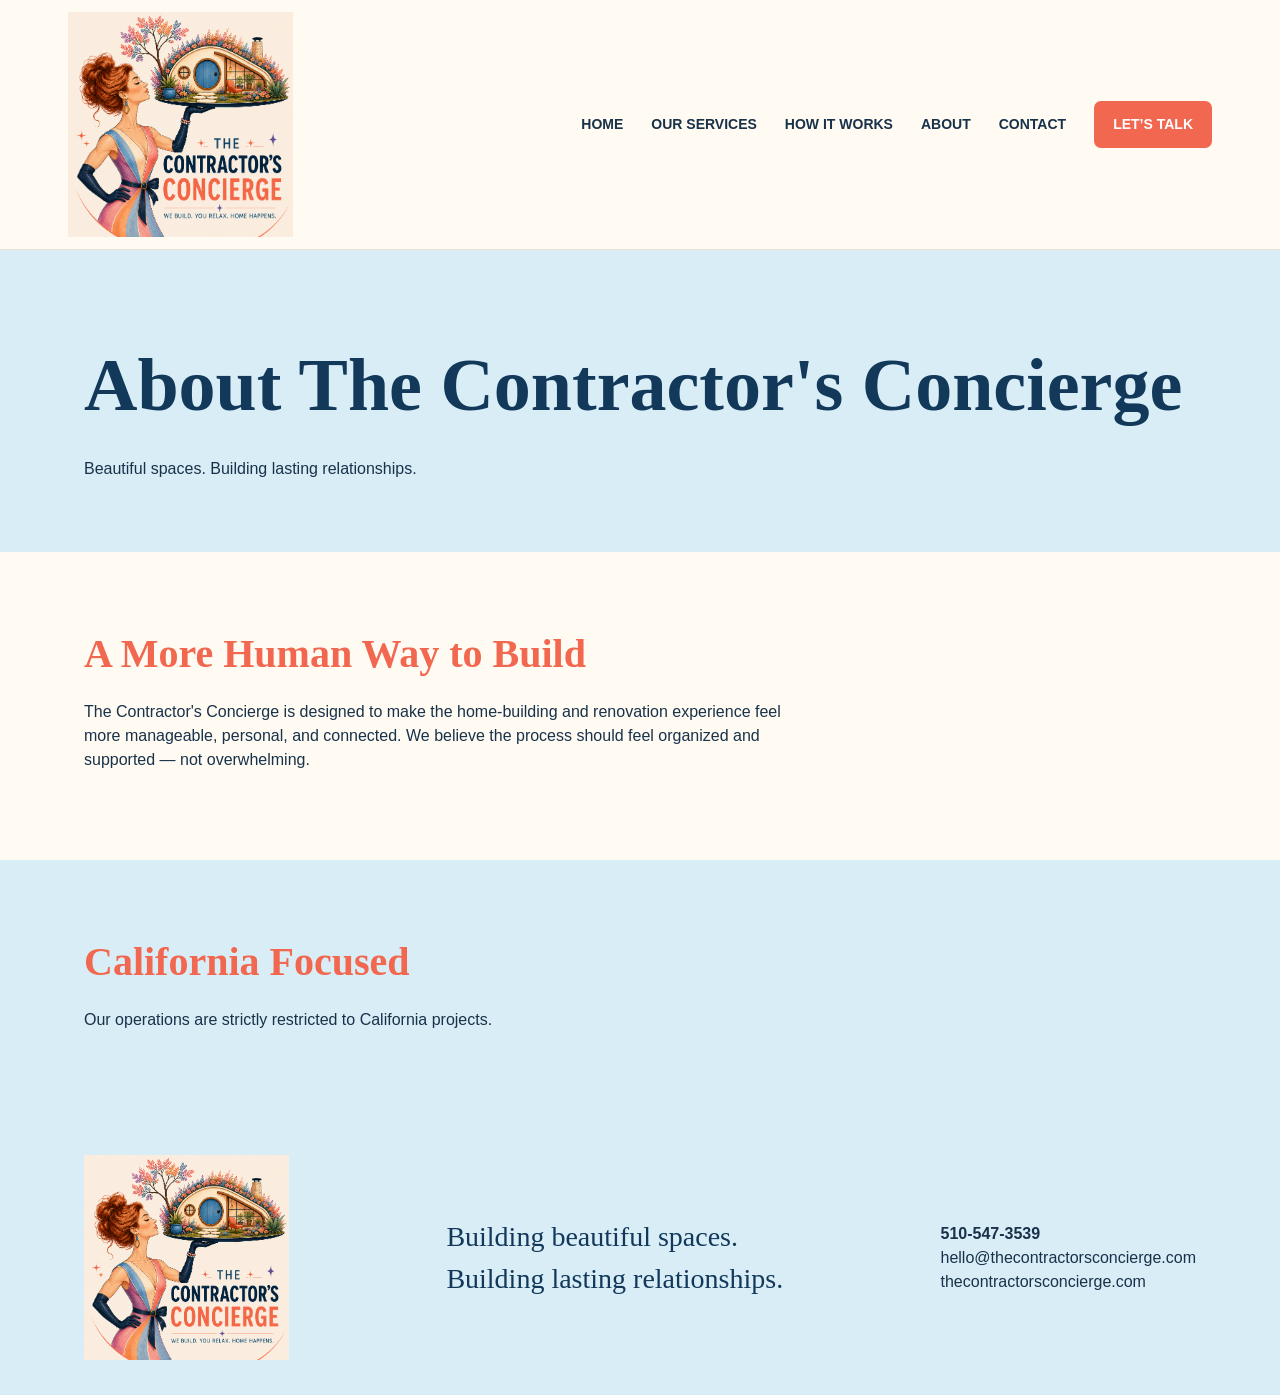
==== about.html @ 3cc2b13f "Add files via upload" ====
<!doctype html><html lang="en"><head><meta charset="utf-8"><meta name="viewport" content="width=device-width,initial-scale=1"><title>The Contractor's Concierge | About</title><link rel="stylesheet" href="css/styles.css"></head><body><header class="site-header"><div class="nav">
<a href="index.html"><img class="logo" src="assets/APPROVED_LOGO_AND_TAGLINE.png" alt="The Contractor's Concierge"></a>
<nav><a href="index.html">HOME</a><a href="services.html">OUR SERVICES</a><a href="how-it-works.html">HOW IT WORKS</a><a href="about.html">ABOUT</a><a href="contact.html">CONTACT</a><a class="talk" href="contact.html">LET’S TALK</a></nav>
</div></header><main><section class="page-hero"><div class="container"><h1>About The Contractor's Concierge</h1><p class="intro">Beautiful spaces. Building lasting relationships.</p></div></section><section class="section"><div class="container"><h2>A More Human Way to Build</h2><p class="intro">The Contractor's Concierge is designed to make the home-building and renovation experience feel more manageable, personal, and connected. We believe the process should feel organized and supported — not overwhelming.</p></div></section><section class="section sky"><div class="container"><h2>California Focused</h2><p class="intro">Our operations are strictly restricted to California projects.</p></div></section></main><footer><div class="footer-inner">
<img class="footer-logo" src="assets/APPROVED_LOGO_AND_TAGLINE.png" alt="The Contractor's Concierge">
<div class="footer-script">Building beautiful spaces.<br>Building lasting relationships.</div>
<div><strong>510-547-3539</strong><br>hello@thecontractorsconcierge.com<br>thecontractorsconcierge.com</div>
</div></footer><script src="js/script.js"></script></body></html>
---- css/styles.css ----
:root{--navy:#12385a;--coral:#f2674f;--sky:#d9edf7;--cream:#fffaf2;--ink:#18324a;--line:#bfd0dc}
*{box-sizing:border-box}html{scroll-behavior:smooth}body{margin:0;font-family:Arial,Helvetica,sans-serif;color:var(--ink);background:var(--cream);line-height:1.5}a{color:inherit;text-decoration:none}
.site-header{position:sticky;top:0;z-index:20;background:rgba(255,250,242,.97);border-bottom:1px solid #eadfd3}.nav{max-width:1200px;margin:auto;min-height:86px;padding:12px 28px;display:flex;align-items:center;justify-content:space-between;gap:25px}.logo{width:225px;height:auto;display:block}nav{display:flex;align-items:center;gap:28px;font-size:14px;font-weight:700}nav a:hover{color:var(--coral)}.talk{background:var(--coral);color:#fff;padding:13px 19px;border-radius:7px}
.hero{max-width:1200px;margin:auto;padding:28px 28px 18px;display:grid;grid-template-columns:.92fr 1.08fr;gap:18px;align-items:center;min-height:620px}.hero-copy h1{font-family:Georgia,"Times New Roman",serif;font-size:clamp(52px,6.2vw,80px);line-height:.99;color:var(--navy);margin:0 0 18px}.hero-copy h1 span{color:var(--coral)}.script{font-family:"Brush Script MT","Segoe Script",cursive;color:var(--navy);font-size:clamp(26px,3.2vw,42px);margin:8px 0 16px}.hero-copy p{font-size:18px;max-width:470px}.hero-art{width:100%;max-height:590px;object-fit:contain;display:block}.button{display:inline-block;background:var(--coral);color:#fff;border-radius:28px;padding:15px 27px;font-weight:800;margin-top:12px}.trust-row{display:grid;grid-template-columns:repeat(3,1fr);gap:15px;max-width:520px;margin-top:28px}.trust{text-align:center;color:var(--navy);font-weight:800}.trust small{display:block;font-weight:700;margin-top:4px}
.intake{padding:54px 0 70px;background:linear-gradient(180deg,#fff0df,#fff8f0)}.container{max-width:1160px;margin:auto;padding:0 24px}.intake-title{text-align:center;font-family:Georgia,serif;color:var(--coral);font-size:36px;margin-bottom:32px}.form-card{max-width:1160px;margin:auto;background:rgba(255,255,255,.78);border:1px solid #eadfd3;border-radius:16px;padding:28px;display:grid;grid-template-columns:1fr 1fr;gap:30px}.group{margin-bottom:25px}.group h3{color:var(--navy);margin:0 0 10px;font-size:18px}.group h3 small{font-weight:400;font-size:12px}label{display:block;margin:8px 0}input,textarea{width:100%;padding:12px 13px;border:1px solid var(--line);border-radius:8px;background:#fff;font:inherit}textarea{min-height:150px}.choices{display:grid;grid-template-columns:1fr 1fr;gap:7px}.choice{display:flex;gap:8px;align-items:flex-start}.choice input{width:auto;margin-top:5px}.submit{border:0;background:var(--coral);color:#fff;border-radius:28px;padding:16px 28px;font-size:16px;font-weight:800;cursor:pointer}.privacy{font-size:12px;color:#536b7e}
.page-hero{padding:80px 0 55px;background:var(--sky)}.page-hero h1{font-family:Georgia,serif;color:var(--navy);font-size:clamp(48px,6vw,74px);margin:0 0 15px}.section{padding:72px 0}.section.sky{background:var(--sky)}.section h2{font-family:Georgia,serif;color:var(--coral);font-size:40px;margin:0 0 14px}.intro{max-width:700px}.cards{display:grid;grid-template-columns:repeat(3,1fr);gap:20px;margin-top:30px}.card{background:#fff;border:1px solid var(--line);border-radius:14px;padding:25px}.card h3,.step h3{color:var(--navy)}.steps{display:grid;grid-template-columns:repeat(4,1fr);gap:18px;margin-top:35px}.step{background:#fff;border-radius:14px;padding:22px;border-top:5px solid var(--coral)}.step strong{font-family:Georgia,serif;color:var(--navy);font-size:24px}
footer{background:var(--sky);padding:35px 0}.footer-inner{max-width:1160px;margin:auto;padding:0 24px;display:flex;justify-content:space-between;align-items:center;gap:25px}.footer-logo{width:205px}.footer-script{font-family:"Brush Script MT","Segoe Script",cursive;color:var(--navy);font-size:28px}
@media(max-width:900px){nav{gap:15px;font-size:12px}.hero{grid-template-columns:1fr;min-height:auto}.hero-art{max-height:520px}.form-card{grid-template-columns:1fr}.cards{grid-template-columns:1fr 1fr}.steps{grid-template-columns:1fr 1fr}}
@media(max-width:650px){.nav{padding:10px 16px}.logo{width:175px}nav{display:none}.hero{padding:25px 18px 35px}.hero-copy h1{font-size:50px}.hero-copy p{font-size:16px}.trust-row{grid-template-columns:1fr 1fr 1fr;gap:8px;font-size:13px}.container{padding:0 18px}.section{padding:52px 0}.form-card{padding:20px}.choices,.cards,.steps{grid-template-columns:1fr}.footer-inner{flex-direction:column;align-items:flex-start}}
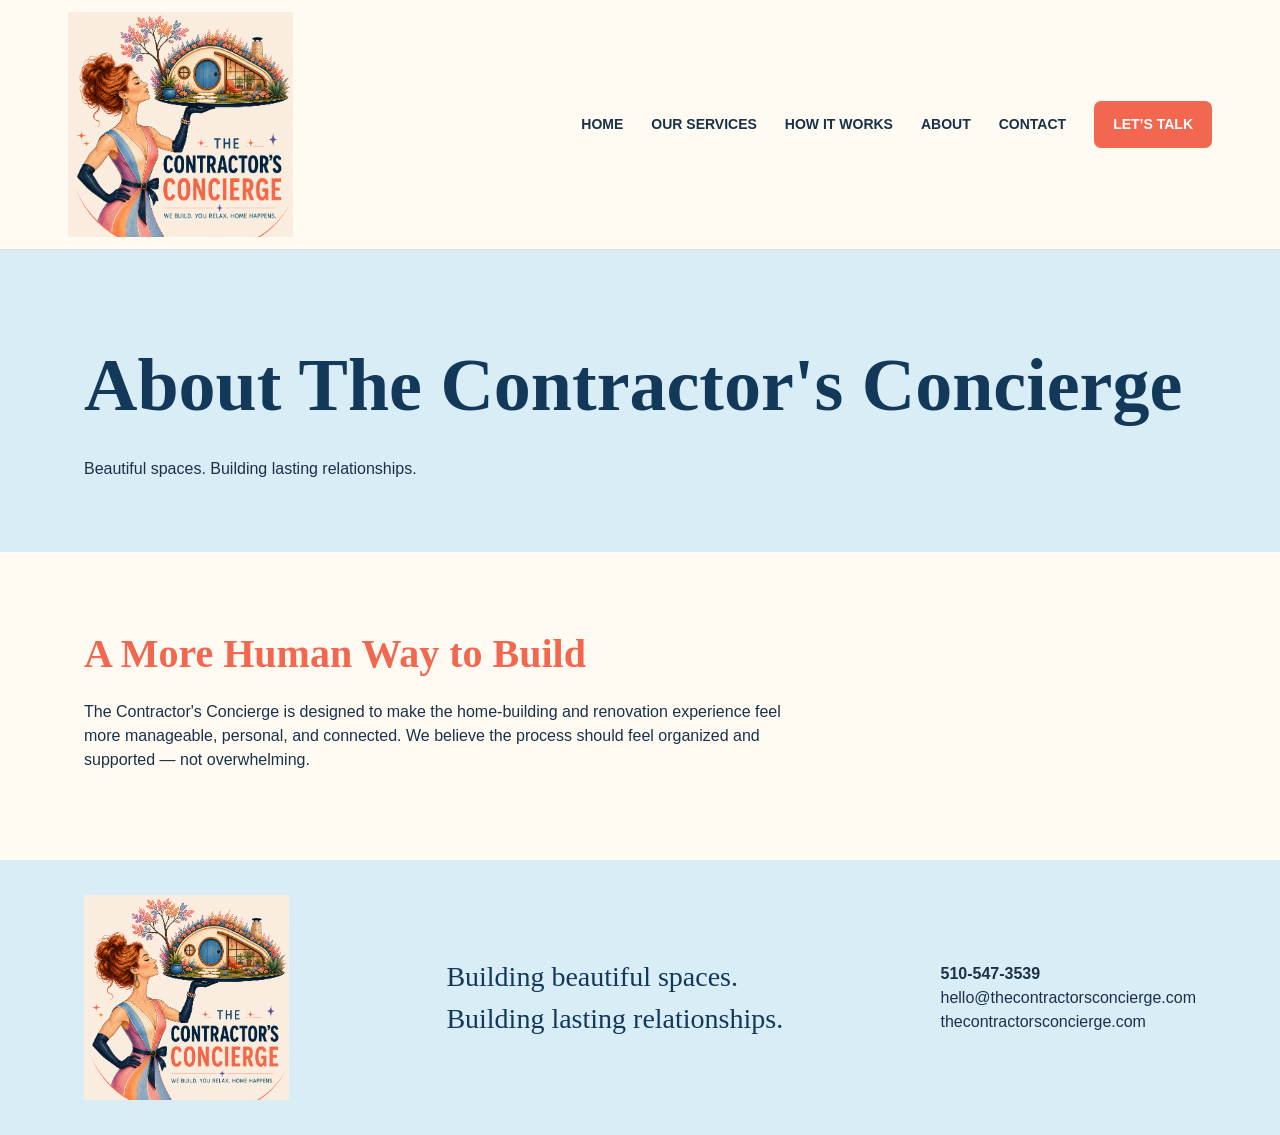
==== commit cd6b006e: "Fix HTML structure and footer content" ====
--- a/about.html
+++ b/about.html
@@ -1,8 +1,8 @@
 <!doctype html><html lang="en"><head><meta charset="utf-8"><meta name="viewport" content="width=device-width,initial-scale=1"><title>The Contractor's Concierge | About</title><link rel="stylesheet" href="css/styles.css"></head><body><header class="site-header"><div class="nav">
 <a href="index.html"><img class="logo" src="assets/APPROVED_LOGO_AND_TAGLINE.png" alt="The Contractor's Concierge"></a>
 <nav><a href="index.html">HOME</a><a href="services.html">OUR SERVICES</a><a href="how-it-works.html">HOW IT WORKS</a><a href="about.html">ABOUT</a><a href="contact.html">CONTACT</a><a class="talk" href="contact.html">LET’S TALK</a></nav>
-</div></header><main><section class="page-hero"><div class="container"><h1>About The Contractor's Concierge</h1><p class="intro">Beautiful spaces. Building lasting relationships.</p></div></section><section class="section"><div class="container"><h2>A More Human Way to Build</h2><p class="intro">The Contractor's Concierge is designed to make the home-building and renovation experience feel more manageable, personal, and connected. We believe the process should feel organized and supported — not overwhelming.</p></div></section><section class="section sky"><div class="container"><h2>California Focused</h2><p class="intro">Our operations are strictly restricted to California projects.</p></div></section></main><footer><div class="footer-inner">
+</div></header><main><section class="page-hero"><div class="container"><h1>About The Contractor's Concierge</h1><p class="intro">Beautiful spaces. Building lasting relationships.</p></div></section><section class="section"><div class="container"><h2>A More Human Way to Build</h2><p class="intro">The Contractor's Concierge is designed to make the home-building and renovation experience feel more manageable, personal, and connected. We believe the process should feel organized and supported — not overwhelming.</p></div></section></main><footer><div class="footer-inner">
 <img class="footer-logo" src="assets/APPROVED_LOGO_AND_TAGLINE.png" alt="The Contractor's Concierge">
 <div class="footer-script">Building beautiful spaces.<br>Building lasting relationships.</div>
 <div><strong>510-547-3539</strong><br>hello@thecontractorsconcierge.com<br>thecontractorsconcierge.com</div>
-</div></footer><script src="js/script.js"></script></body></html>+</div></footer><script src="js/script.js"></script></body></html>
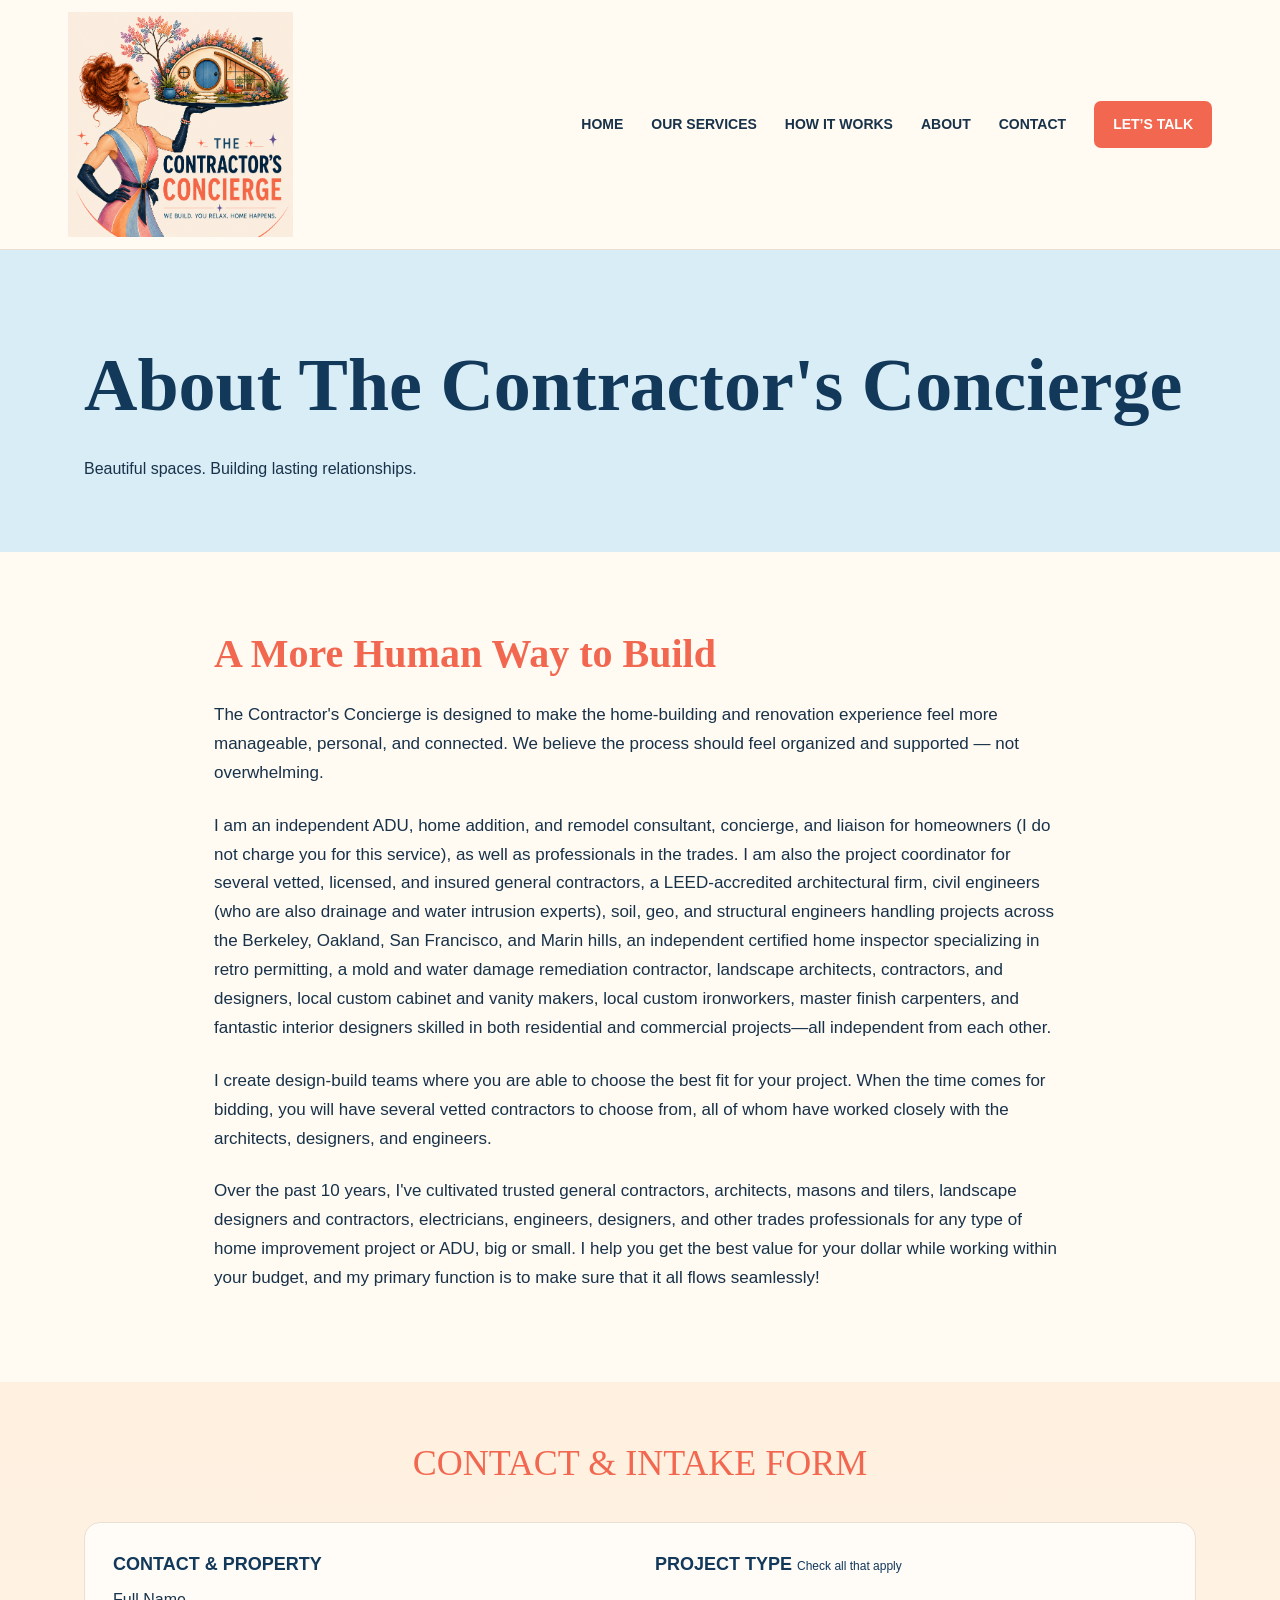
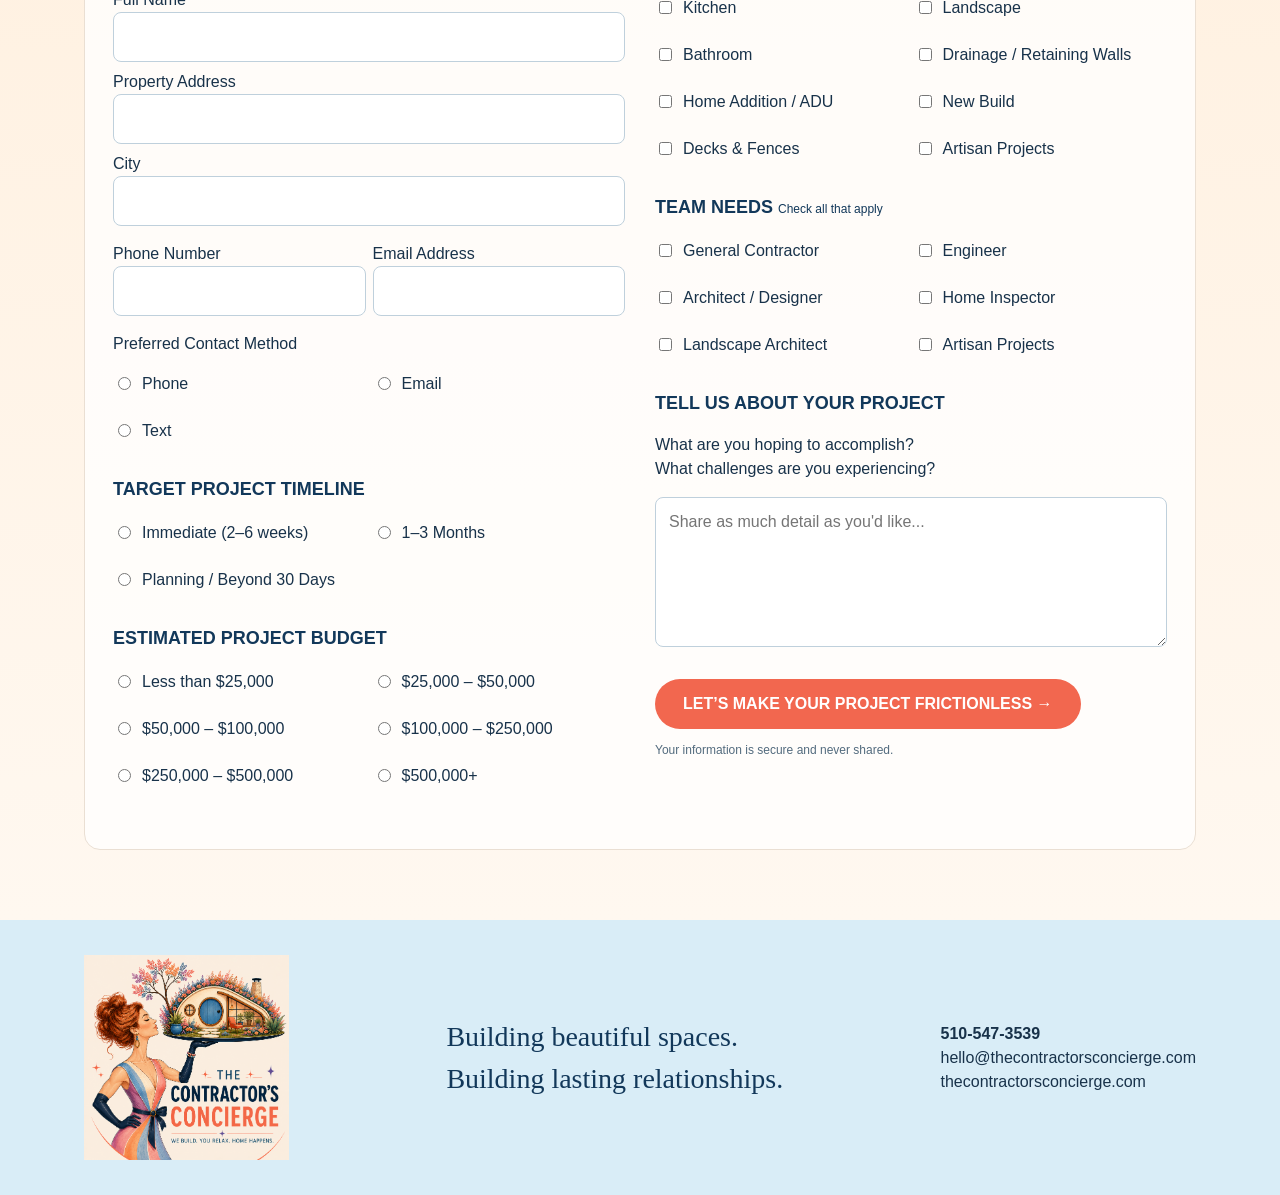
==== commit c5353240: "Enhance about.html with new content and styles Updated the about page with additional content and st" ====
--- a/about.html
+++ b/about.html
@@ -1,7 +1,32 @@
 <!doctype html><html lang="en"><head><meta charset="utf-8"><meta name="viewport" content="width=device-width,initial-scale=1"><title>The Contractor's Concierge | About</title><link rel="stylesheet" href="css/styles.css"></head><body><header class="site-header"><div class="nav">
 <a href="index.html"><img class="logo" src="assets/APPROVED_LOGO_AND_TAGLINE.png" alt="The Contractor's Concierge"></a>
 <nav><a href="index.html">HOME</a><a href="services.html">OUR SERVICES</a><a href="how-it-works.html">HOW IT WORKS</a><a href="about.html">ABOUT</a><a href="contact.html">CONTACT</a><a class="talk" href="contact.html">LET’S TALK</a></nav>
-</div></header><main><section class="page-hero"><div class="container"><h1>About The Contractor's Concierge</h1><p class="intro">Beautiful spaces. Building lasting relationships.</p></div></section><section class="section"><div class="container"><h2>A More Human Way to Build</h2><p class="intro">The Contractor's Concierge is designed to make the home-building and renovation experience feel more manageable, personal, and connected. We believe the process should feel organized and supported — not overwhelming.</p></div></section></main><footer><div class="footer-inner">
+</div></header><main>
+<section class="page-hero"><div class="container"><h1>About The Contractor's Concierge</h1><p class="intro">Beautiful spaces. Building lasting relationships.</p></div></section>
+
+<section class="section">
+<div class="container" style="max-width: 900px; text-align: left;">
+<h2>A More Human Way to Build</h2>
+<p class="intro" style="max-width: 100%; font-size: 17px; line-height: 1.7; color: var(--ink); margin-bottom: 24px;">The Contractor's Concierge is designed to make the home-building and renovation experience feel more manageable, personal, and connected. We believe the process should feel organized and supported — not overwhelming.</p>
+<p class="intro" style="max-width: 100%; font-size: 17px; line-height: 1.7; color: var(--ink); margin-bottom: 24px;">I am an independent ADU, home addition, and remodel consultant, concierge, and liaison for homeowners (I do not charge you for this service), as well as professionals in the trades. I am also the project coordinator for several vetted, licensed, and insured general contractors, a LEED-accredited architectural firm, civil engineers (who are also drainage and water intrusion experts), soil, geo, and structural engineers handling projects across the Berkeley, Oakland, San Francisco, and Marin hills, an independent certified home inspector specializing in retro permitting, a mold and water damage remediation contractor, landscape architects, contractors, and designers, local custom cabinet and vanity makers, local custom ironworkers, master finish carpenters, and fantastic interior designers skilled in both residential and commercial projects—all independent from each other.</p>
+<p class="intro" style="max-width: 100%; font-size: 17px; line-height: 1.7; color: var(--ink); margin-bottom: 24px;">I create design-build teams where you are able to choose the best fit for your project. When the time comes for bidding, you will have several vetted contractors to choose from, all of whom have worked closely with the architects, designers, and engineers.</p>
+<p class="intro" style="max-width: 100%; font-size: 17px; line-height: 1.7; color: var(--ink);">Over the past 10 years, I've cultivated trusted general contractors, architects, masons and tilers, landscape designers and contractors, electricians, engineers, designers, and other trades professionals for any type of home improvement project or ADU, big or small. I help you get the best value for your dollar while working within your budget, and my primary function is to make sure that it all flows seamlessly!</p>
+</div>
+</section>
+
+<section class="intake"><div class="container"><div class="intake-title">CONTACT &amp; INTAKE FORM</div><form class="form-card">
+<div>
+<div class="group"><h3>CONTACT &amp; PROPERTY</h3><label>Full Name<input required></label><label>Property Address<input required></label><label>City<input required></label><div class="choices"><label>Phone Number<input type="tel" required></label><label>Email Address<input type="email" required></label></div><label>Preferred Contact Method</label><div class="choices"><label class="choice"><input type="radio" name="contact"> Phone</label><label class="choice"><input type="radio" name="contact"> Email</label><label class="choice"><input type="radio" name="contact"> Text</label></div></div>
+<div class="group"><h3>TARGET PROJECT TIMELINE</h3><div class="choices"><label class="choice"><input type="radio" name="timeline"> Immediate (2–6 weeks)</label><label class="choice"><input type="radio" name="timeline"> 1–3 Months</label><label class="choice"><input type="radio" name="timeline"> Planning / Beyond 30 Days</label></div></div>
+<div class="group"><h3>ESTIMATED PROJECT BUDGET</h3><div class="choices"><label class="choice"><input type="radio" name="budget">Less than $25,000</label><label class="choice"><input type="radio" name="budget">$25,000 – $50,000</label><label class="choice"><input type="radio" name="budget">$50,000 – $100,000</label><label class="choice"><input type="radio" name="budget">$100,000 – $250,000</label><label class="choice"><input type="radio" name="budget">$250,000 – $500,000</label><label class="choice"><input type="radio" name="budget">$500,000+</label></div></div>
+</div>
+<div>
+<div class="group"><h3>PROJECT TYPE <small>Check all that apply</small></h3><div class="choices"><label class="choice"><input type="checkbox"> Kitchen</label><label class="choice"><input type="checkbox"> Landscape</label><label class="choice"><input type="checkbox"> Bathroom</label><label class="choice"><input type="checkbox"> Drainage / Retaining Walls</label><label class="choice"><input type="checkbox"> Home Addition / ADU</label><label class="choice"><input type="checkbox"> New Build</label><label class="choice"><input type="checkbox"> Decks &amp; Fences</label><label class="choice"><input type="checkbox"> Artisan Projects</label></div></div>
+<div class="group"><h3>TEAM NEEDS <small>Check all that apply</small></h3><div class="choices"><label class="choice"><input type="checkbox"> General Contractor</label><label class="choice"><input type="checkbox"> Engineer</label><label class="choice"><input type="checkbox"> Architect / Designer</label><label class="choice"><input type="checkbox"> Home Inspector</label><label class="choice"><input type="checkbox"> Landscape Architect</label><label class="choice"><input type="checkbox"> Artisan Projects</label></div></div>
+<div class="group"><h3>TELL US ABOUT YOUR PROJECT</h3><p>What are you hoping to accomplish?<br>What challenges are you experiencing?</p><textarea placeholder="Share as much detail as you'd like..."></textarea></div>
+<button class="submit" type="submit">LET’S MAKE YOUR PROJECT FRICTIONLESS →</button><p class="privacy">Your information is secure and never shared.</p>
+</div></form></div></section>
+</main><footer><div class="footer-inner">
 <img class="footer-logo" src="assets/APPROVED_LOGO_AND_TAGLINE.png" alt="The Contractor's Concierge">
 <div class="footer-script">Building beautiful spaces.<br>Building lasting relationships.</div>
 <div><strong>510-547-3539</strong><br>hello@thecontractorsconcierge.com<br>thecontractorsconcierge.com</div>
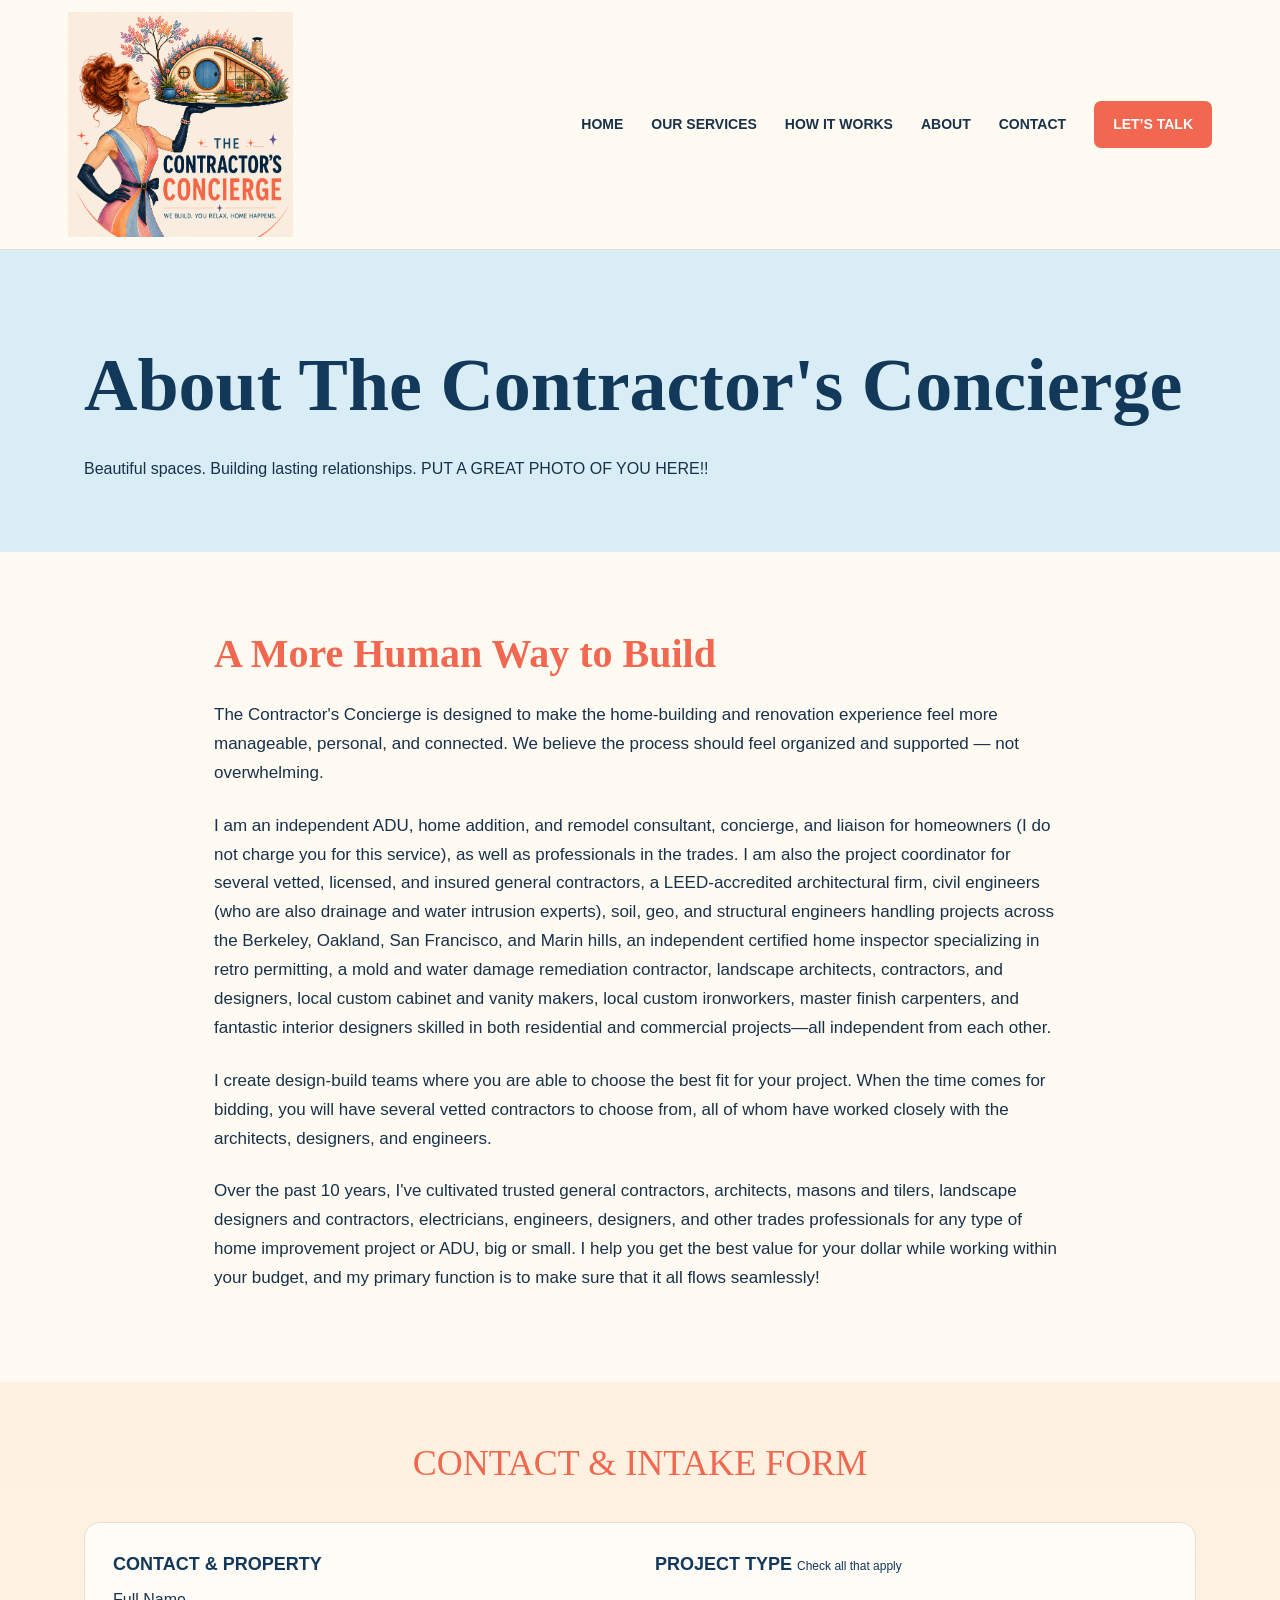
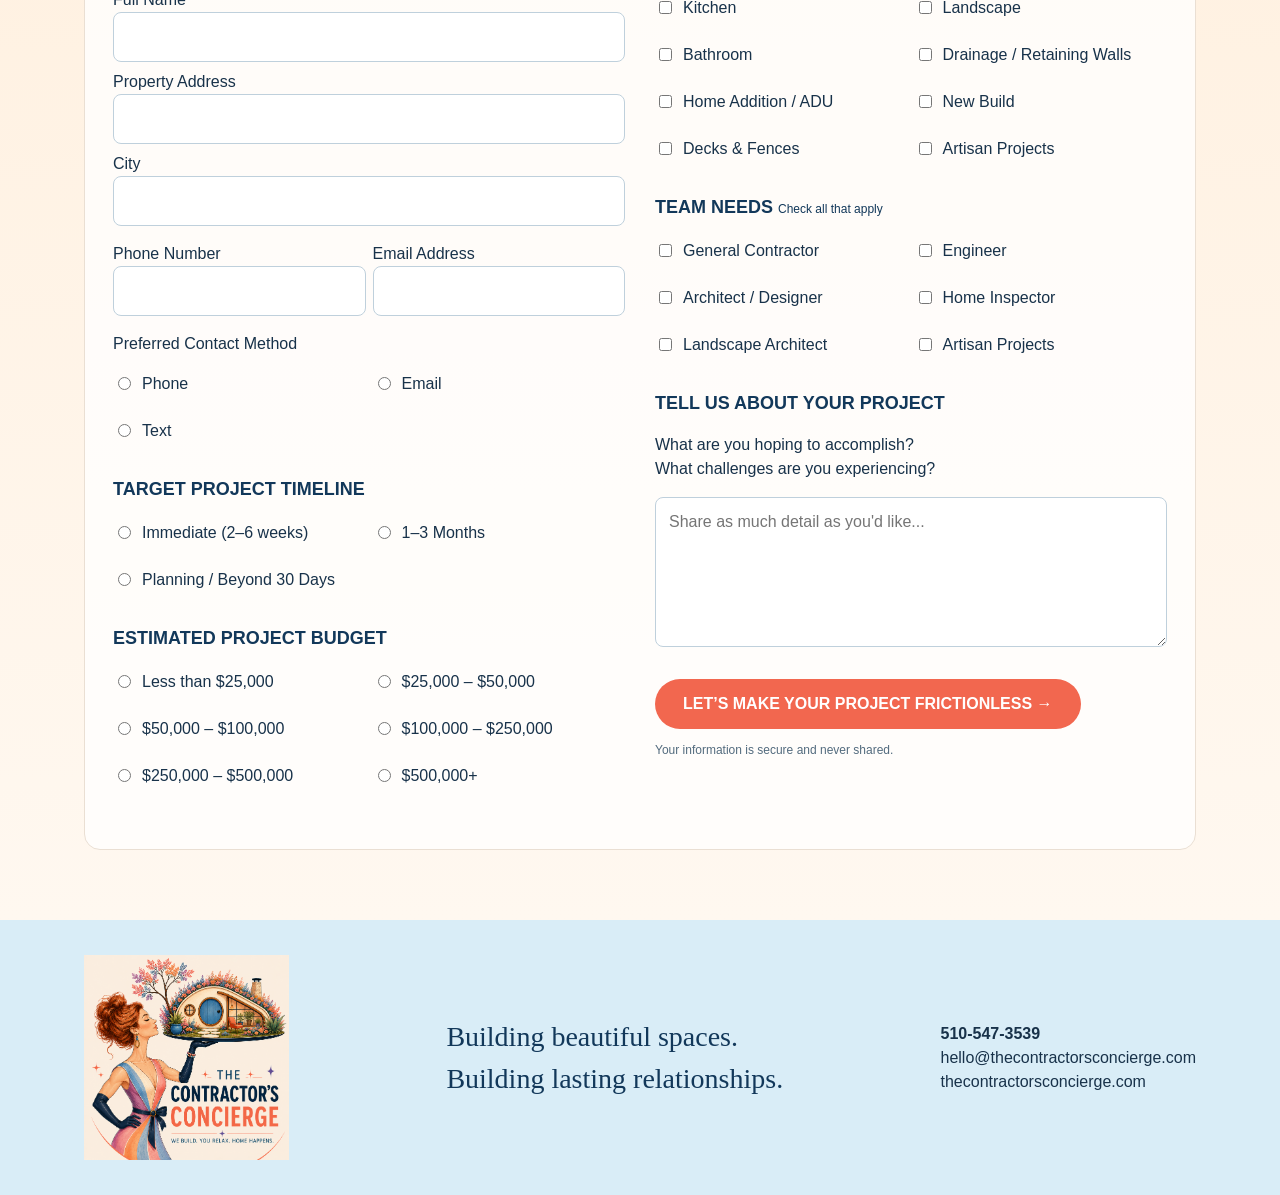
==== commit d4ebf64c: "Update About section with photo placeholder Added a placeholder text for a photo in the About sectio" ====
--- a/about.html
+++ b/about.html
@@ -2,7 +2,7 @@
 <a href="index.html"><img class="logo" src="assets/APPROVED_LOGO_AND_TAGLINE.png" alt="The Contractor's Concierge"></a>
 <nav><a href="index.html">HOME</a><a href="services.html">OUR SERVICES</a><a href="how-it-works.html">HOW IT WORKS</a><a href="about.html">ABOUT</a><a href="contact.html">CONTACT</a><a class="talk" href="contact.html">LET’S TALK</a></nav>
 </div></header><main>
-<section class="page-hero"><div class="container"><h1>About The Contractor's Concierge</h1><p class="intro">Beautiful spaces. Building lasting relationships.</p></div></section>
+<section class="page-hero"><div class="container"><h1>About The Contractor's Concierge</h1><p class="intro">Beautiful spaces. Building lasting relationships. PUT A GREAT PHOTO OF YOU HERE!!</p></div></section>
 
 <section class="section">
 <div class="container" style="max-width: 900px; text-align: left;">
